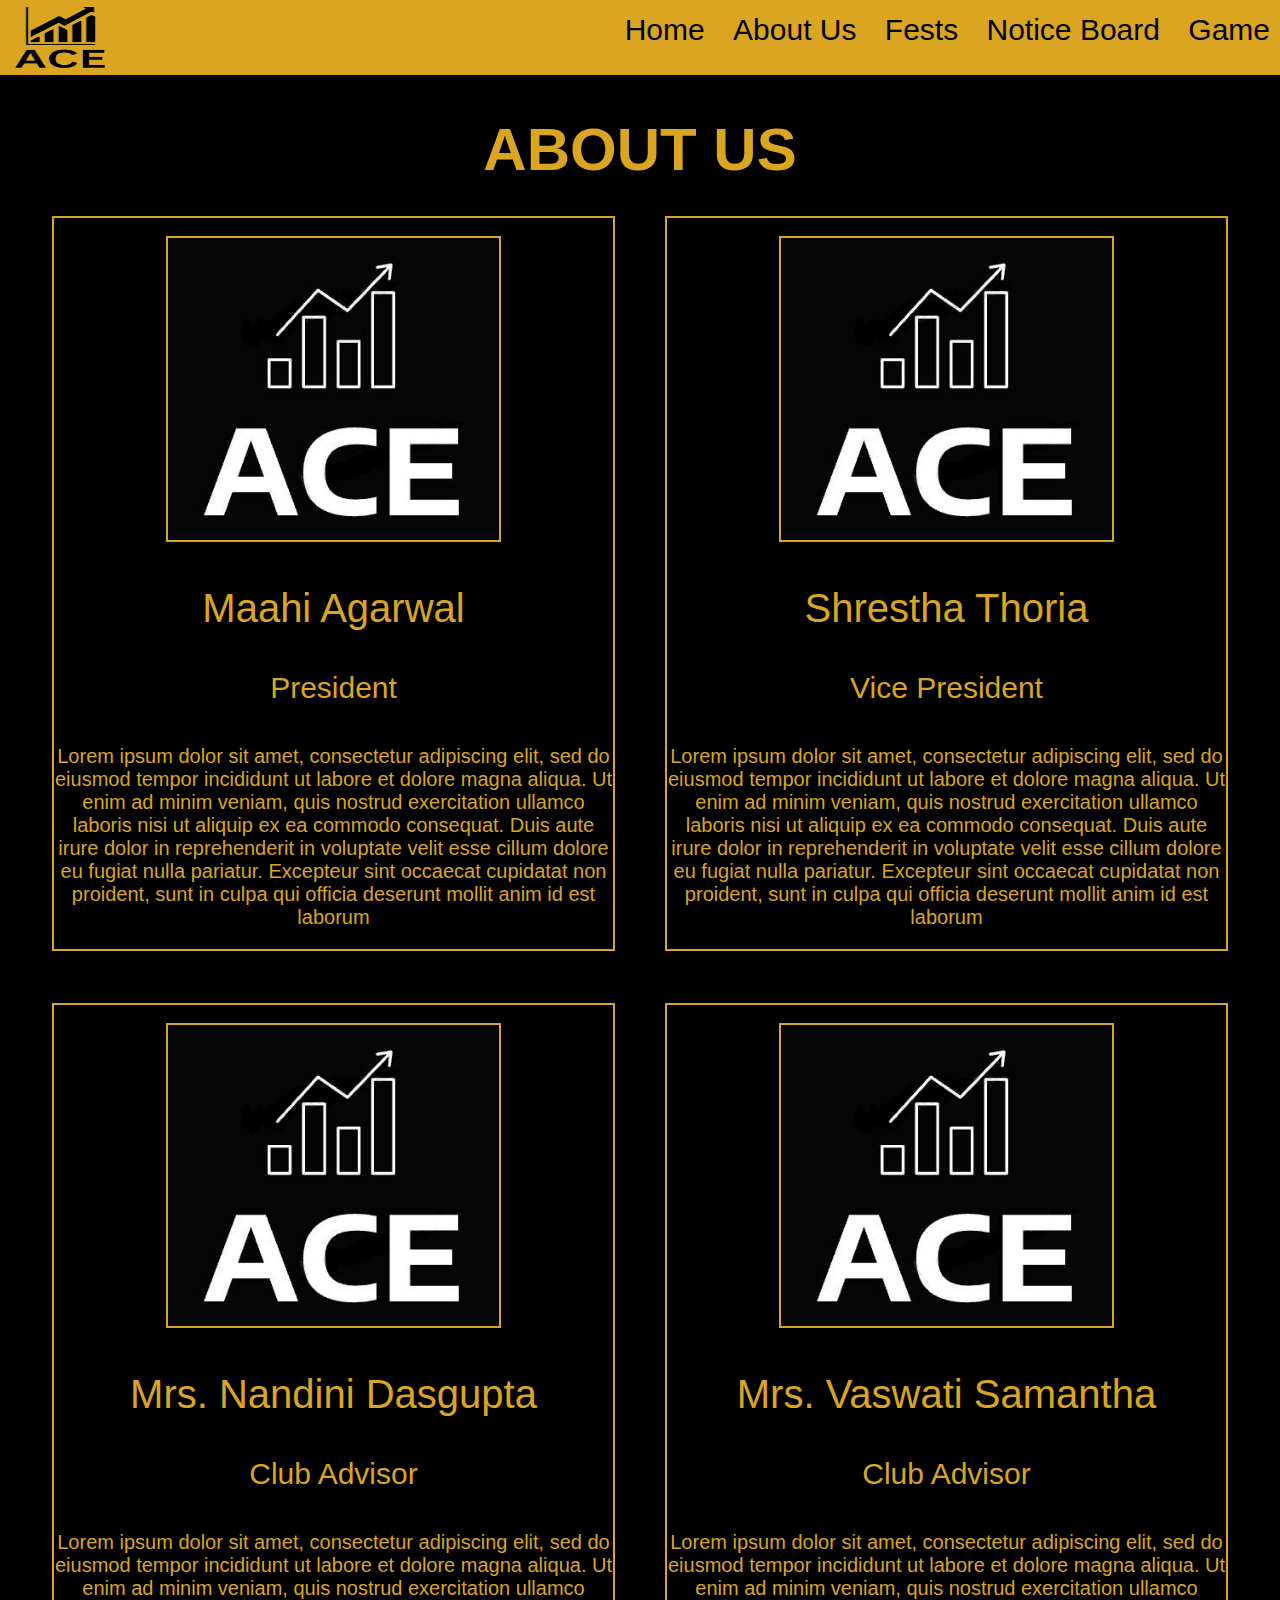
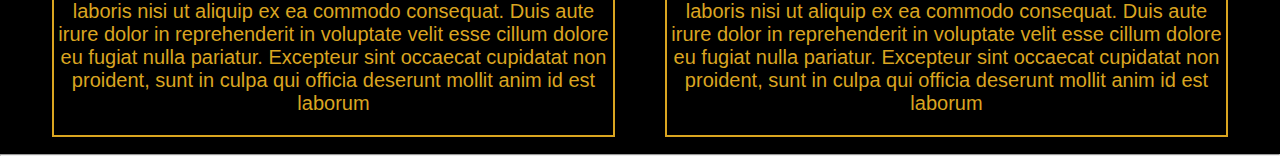
==== about.html @ 3361c426 "Update about.html" ====
<!DOCTYPE HTML>
<html>

	<head>
		<link rel="stylesheet" type="text/css" href="style.css">
		<link rel="preconnect" href="https://fonts.googleapis.com">
		<link rel="preconnect" href="https://fonts.gstatic.com" crossorigin>
        	<link href="index.html">
		<link href="about.html">
		<link href="fests.html">
		<link href="notice.html">
		<link href="game.html">
		<link href="/imgs/fest1.jpg">
		<link href="/imgs/fest3.jpg">
		<link href="/imgs/fest2.jpg">
		<link href="/imgs/fest4.jpg">
		<link href="/imgs/logo.jpg">
		<link href="https://fonts.googleapis.com/css2?family=DM+Sans&display=swap" rel="stylesheet">
	</head>

	<body>

        <div class="nav">
			<input type="checkbox" id="nav-check">
			
			<div class="nav-header">
				<div class="nav-title">
					<img align="left" src="https://asaawari.github.io/ACE_Website/imgs/logo2.png" style="width: 100px; height: 65px; position: absolute; top: 5px; left: 10px;">
				</div>
			</div>

			<div class="nav-btn">
				<label for="nav-check">
					<span></span>
					<span></span>
					<span></span>
				</label>
			</div>
			
			<div class="nav-links">
				<a href="https://asaawari.github.io/ACE_Website/index.html" target="_blank">Home</a>
				<a href="https://asaawari.github.io/ACE_Website/about.html" target="_blank">About Us</a>
				<a href="https://asaawari.github.io/ACE_Website/fests.html" target="_blank">Fests</a>
				<a href="https://asaawari.github.io/ACE_Website/notice.html" target="_blank">Notice Board</a>
				<a href="https://asaawari.github.io/ACE_Website/game.html" target="_blank">Game</a>
			</div>

		</div>

        <h1>ABOUT US</h1>

		<div class="group">
			<br>

			<div class="about">
				<br>
				<img src="https://asaawari.github.io/ACE_Website/imgs/logo.jpg" alt="PREZ" id="abt"/>
				<h3>Maahi Agarwal</h3>
				<h4>President</h4>
				<h5>Lorem ipsum dolor sit amet, consectetur adipiscing elit, sed do eiusmod tempor incididunt ut labore et dolore magna aliqua. Ut enim ad minim veniam, quis nostrud exercitation ullamco laboris nisi ut aliquip ex ea commodo consequat. Duis aute irure dolor in reprehenderit in voluptate velit esse cillum dolore eu fugiat nulla pariatur. Excepteur sint occaecat cupidatat non proident, sunt in culpa qui officia deserunt mollit anim id est laborum</h5>
			</div>

			<br>

			<div class="about">
				<br>
				<img src="https://asaawari.github.io/ACE_Website/imgs/logo.jpg" alt="VICE" id="abt"/>
				<h3>Shrestha Thoria</h3>
				<h4>Vice President</h4>
				<h5>Lorem ipsum dolor sit amet, consectetur adipiscing elit, sed do eiusmod tempor incididunt ut labore et dolore magna aliqua. Ut enim ad minim veniam, quis nostrud exercitation ullamco laboris nisi ut aliquip ex ea commodo consequat. Duis aute irure dolor in reprehenderit in voluptate velit esse cillum dolore eu fugiat nulla pariatur. Excepteur sint occaecat cupidatat non proident, sunt in culpa qui officia deserunt mollit anim id est laborum</h5>
			</div>

			<br>
		</div>

        <br>

        <div class="group">
			<br>

			<div class="about">
				<br>
				<img src="https://asaawari.github.io/ACE_Website/imgs/logo.jpg" alt="Advisor 1" id="abt"/>
				<h3>Mrs. Nandini Dasgupta</h3>
				<h4>Club Advisor</h4>
				<h5>Lorem ipsum dolor sit amet, consectetur adipiscing elit, sed do eiusmod tempor incididunt ut labore et dolore magna aliqua. Ut enim ad minim veniam, quis nostrud exercitation ullamco laboris nisi ut aliquip ex ea commodo consequat. Duis aute irure dolor in reprehenderit in voluptate velit esse cillum dolore eu fugiat nulla pariatur. Excepteur sint occaecat cupidatat non proident, sunt in culpa qui officia deserunt mollit anim id est laborum</h5>
			</div>

			<br>

			<div class="about">
				<br>
				<img src="https://asaawari.github.io/ACE_Website/imgs/logo.jpg" alt="Advisor 2" id="abt"/>
				<h3>Mrs. Vaswati Samantha</h3>
				<h4>Club Advisor</h4>
				<h5>Lorem ipsum dolor sit amet, consectetur adipiscing elit, sed do eiusmod tempor incididunt ut labore et dolore magna aliqua. Ut enim ad minim veniam, quis nostrud exercitation ullamco laboris nisi ut aliquip ex ea commodo consequat. Duis aute irure dolor in reprehenderit in voluptate velit esse cillum dolore eu fugiat nulla pariatur. Excepteur sint occaecat cupidatat non proident, sunt in culpa qui officia deserunt mollit anim id est laborum</h5>
			</div>

			<br>
		</div>
        
        <hr>
	</body>
</html>
---- style.css ----
/* .nav-links {
	display: inline;
	float: right;
	font-size: 30px;
    background-color: rgb(206, 197, 148);
  }
  
  .nav-links > a {
	display: inline-block;
	padding: 13px 10px 13px 10px;
	text-decoration: none;
	color: rgb(24, 39, 138);
  }
  
  .nav-links > a:hover {
	color: red;
  }
  html, body 
  {
      height: 100%;
      margin: 0;
      padding: 0;
  }
  body 
  {
      background-color: black;
      border-color: gold;
      border-style: double;
      border-width: 5px;
      box-sizing: border-box; 
  }
  img 
  {
      display: block;
      width: 250px; 
      align-self: center;
  }
  h1 
  {
      color: white;
      font-size: 25px;
      font-family: 'Franklin Gothic Medium', 'Arial Narrow', Arial, sans-serif;
      font-weight: bold;
      text-align: center;
      margin-left: 20px;
  }
  h2 
  {
      color: white;
      font-size: 15px;
      font-style: normal;
      text-align: center;
      font-family: Arial, Helvetica, sans-serif;
      margin: 20px;
  }
  .intro
  {
    align-items: center;
  } */

body
{
	text-align: center;
	font-family: 'Abel', sans-serif;
	font-weight: 100;
    background-color: black;
	/* background-image: url("bg.PNG");
	background-repeat: no-repeat;
	background-attachment: fixed;
	background-size: 100% 100%; */
}
h1
{
	font-family: 'Abel', sans-serif;
	color: #DAA520;
	font-weight:  bold;
	font-size: 60px;
	margin: 40px 0px 20px;
}
h2
{
	font-family: 'Abel', sans-serif;
	color: #DAA520;
	font-weight: 100;
	font-size: 50px;
	margin: 40px 0px 20px;
}
h3
{
	font-family: 'Abel', sans-serif;
	color: #DAA520;
	font-weight: 100;
	font-size: 40px;
	margin: 40px 0px 20px;
}
h4
{
	font-family: 'Abel', sans-serif;
	color: #DAA520;
	font-weight: 100;
	font-size: 30px;
	margin: 40px 0px 20px;
}
h5
{
	font-family: 'Abel', sans-serif;
	color: #DAA520;
	font-weight: 100;
	font-size: 20px;
	margin: 40px 0px 20px;
}
h6
{
	font-family: 'Abel', sans-serif;
	color: #DAA520;
	font-weight: 100;
	font-size: 10px;
	margin: 40px 0px 20px;
}
.floatingleft 
{
    /* float: left; */
	height: 150px;
	width: 200px;
	left: 500px;
	right: 5000px;
}
.intro
{
	background-color: hsla(0, 0%, 0%, 0.5);
	padding: 2rem;
	margin-left: 150px;
	margin-right: 150px;
}
.slides
{
	padding: 2rem;
}
.slides img
{
	height: 300px;
	width: auto;
}
#logo
{
    width: 30%;
    border-color: #DAA520;
    border-style: solid;
    border-width: 2px;
}
#fests
{
    width: 60%;
    border-color: #DAA520;
    border-style: solid;
    border-width: 2px;
}
.fest
{
    border-color: #DAA520;
    border-width: 2px;
    border-style: solid;
    margin-left: 250px;
    margin-right: 250px;
}
canvas {
	background-color: #DAA520;
	display: block;
	margin: auto;
}
* {
	box-sizing: border-box;
  }
  
  .nav {
	margin-bottom: 3%;
	height: 75px;
	width: 100%;
	background-color: #DAA520;
	position: relative;
  }
  
  .nav > .nav-header {
	display: inline;
  }
  
  .nav > .nav-header > .nav-title {
	display: inline-block;
	font-size: 25px;
	color: rgb(0, 0, 0);
	padding: 10px 10px 10px 10px;
  }
  
  .nav > .nav-btn {
	display: none;
  }
  
  .nav > .nav-links {
	display: inline;
	float: right;
	font-size: 30px;
  }
  
  .nav > .nav-links > a {
	display: inline-block;
	padding: 13px 10px 13px 10px;
	text-decoration: none;
	color: rgb(0, 0, 0);
  }
  
  .nav > .nav-links > a:hover {
	color: #DAA520;
  }
  
  .nav > #nav-check {
	display: none;
  }

  
  /* @media (max-width:600px) {
	.nav > .nav-btn {
	  display: inline-block;
	  position: absolute;
	  right: 0px;
	  top: 0px;
	}
	.nav > .nav-btn > label {
	  display: inline-block;
	  width: 50px;
	  height: 50px;
	  padding: 13px;
	}
	.nav > .nav-btn > label:hover,.nav  #nav-check:checked ~ .nav-btn > label {
	  background-color:white;
	}
	.nav > .nav-btn > label > span {
	  display: block;
	  width: 25px;
	  height: 10px;
	  border-top: 2px solid #eee;
	}
	.nav > .nav-links {
	  position: absolute;
	  display: block;
	  width: 100%;
	  background-color: white;
	  height: 0px;
	  transition: all 0.3s ease-in;
	  overflow-y: hidden;
	  top: 50px;
	  left: 0px;
	}
	.nav > .nav-links > a {
	  display: block;
	  width: 100%;
	}
	.nav > #nav-check:not(:checked) ~ .nav-links {
	  height: 0px;
	}
	.nav > #nav-check:checked ~ .nav-links {
	  height: calc(100vh - 50px);
	  overflow-y: auto;
	}
  } */

  * {
	padding: 0;
	margin: 0;
  }
  
  html, body {
	background-color: #000000;
	font-family: Arial, sans-serif;
  }
  
  header {
	margin-top: 20px;
	text-align: center;
	background-color: #a5befa;
	padding: 20px 0;
  }
  
  .container {
	display: flex;
	justify-content: center;
	gap: 20px;
	margin-top: 20px;
  }
  
  .box {
	width: 45%;
  }
  
  .Latest-News, .Notice-board {
	background-color: #f4f4f4;
	padding: 20px;
	border-radius: 8px;
  }
  
  .heading-sect {
	margin-bottom: 10px;
  }
  
  .head-title {
	margin: 0;
	font-size: 24px;
  }
  
  #scroll-container {
	height: 315px;
	width: 100%;
	overflow: hidden;
	background-color: white;
	border: 1px solid gray;
	border-radius: 4px;
	margin-right: 10px;
  }
  
  #scroll-text {
	height: 100%;
	text-align: center;
	transform: translateY(-100%);
	animation: my-animation 15s linear infinite; /* Slowed down the animation to 20s */
  }
  
  @-moz-keyframes my-animation {
  from { transform: translateY(-100%); }
  to { transform: translateY(100%); }
  }
  
  @-webkit-keyframes my-animation {
  from { transform: translateY(-100%); }
  to { transform: translateY(100%); }
  }
  
  @keyframes my-animation {
  from { transform: translateY(-100%); }
  to { transform: translateY(100%); }
  }
  
  #scroll-text a {
	color: #337ab7;
	text-decoration: none;
  }
  
  #scroll-text a:hover {
	text-decoration: underline;
  }
  
  .upcoming-event-list{
	list-style: none;
	padding: 0px;
  }
  
  .upcoming-event-list li{
	margin-bottom: 35px;
  }
  
  .event-date{
	background-color: #DAA520;
	float: left;
	text-align: center;
	font-size: 14px;
	padding: 8px;
	margin-right: 10px;
  }
#abt
{
    width: 60%;
    border-color: #DAA520;
    border-style: solid;
    border-width: 2px;	
}
.group
{
    /* border-color: #DAA520; */
    border-width: 2px;
    border-style: solid;
    margin-left: 25px;
    margin-right: 25px;
	margin-bottom: 5px;
	margin-top: 5px;
	display: flex;
    justify-content: center;
}
.about
{
    border-color: #DAA520;
    border-width: 2px;
    border-style: solid;
	margin-left: 25px;
	margin-right: 25px;
	margin-top: 10px;
	margin-bottom: 10px;
}
#canvas
{
	border: 1px solid black;
    display: block;
    margin: 0 auto;
}
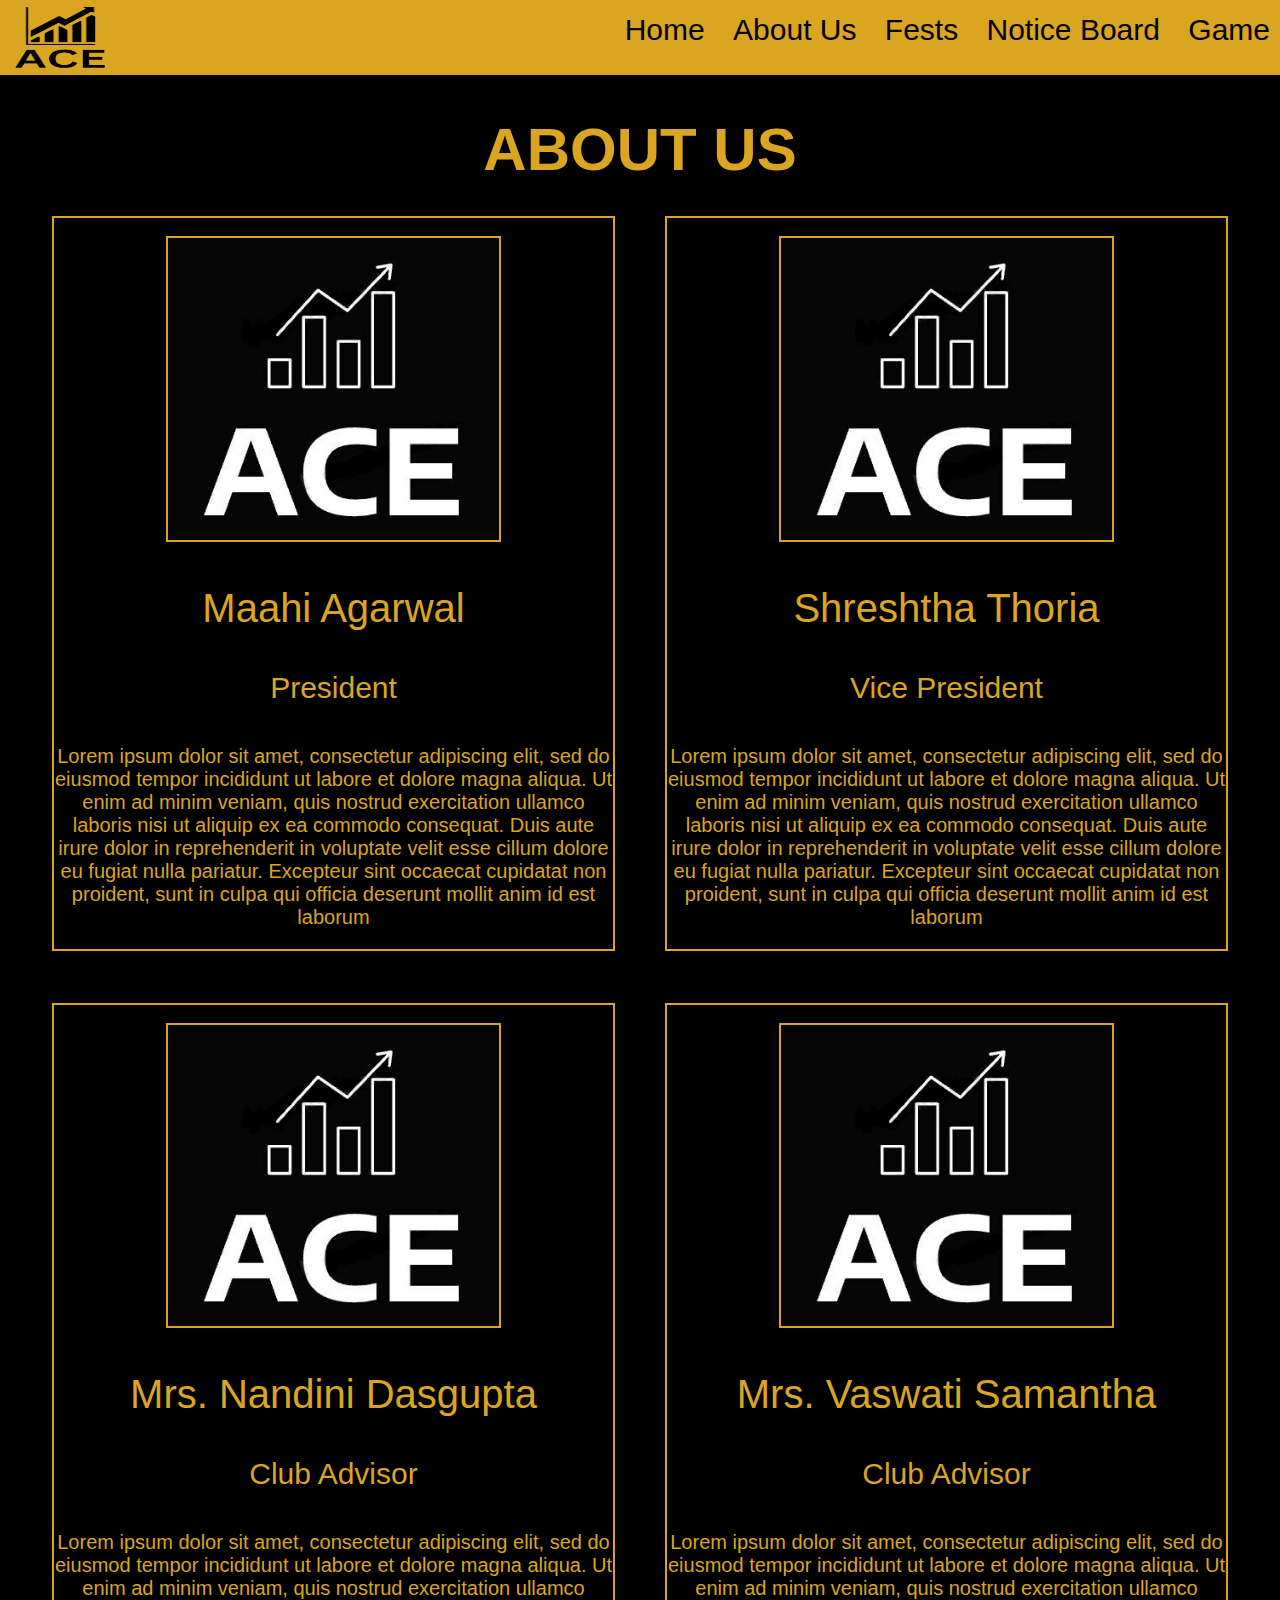
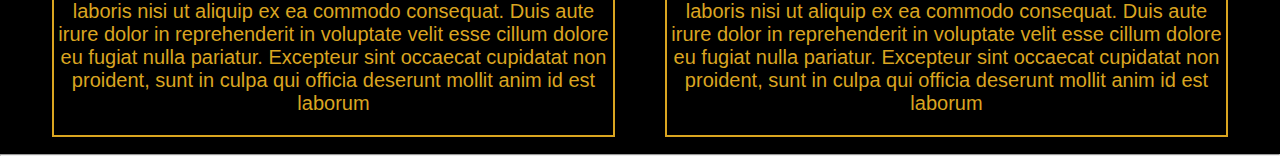
==== commit edeff23b: "Update about.html" ====
--- a/about.html
+++ b/about.html
@@ -65,7 +65,7 @@
 			<div class="about">
 				<br>
 				<img src="https://asaawari.github.io/ACE_Website/imgs/logo.jpg" alt="VICE" id="abt"/>
-				<h3>Shrestha Thoria</h3>
+				<h3>Shreshtha Thoria</h3>
 				<h4>Vice President</h4>
 				<h5>Lorem ipsum dolor sit amet, consectetur adipiscing elit, sed do eiusmod tempor incididunt ut labore et dolore magna aliqua. Ut enim ad minim veniam, quis nostrud exercitation ullamco laboris nisi ut aliquip ex ea commodo consequat. Duis aute irure dolor in reprehenderit in voluptate velit esse cillum dolore eu fugiat nulla pariatur. Excepteur sint occaecat cupidatat non proident, sunt in culpa qui officia deserunt mollit anim id est laborum</h5>
 			</div>
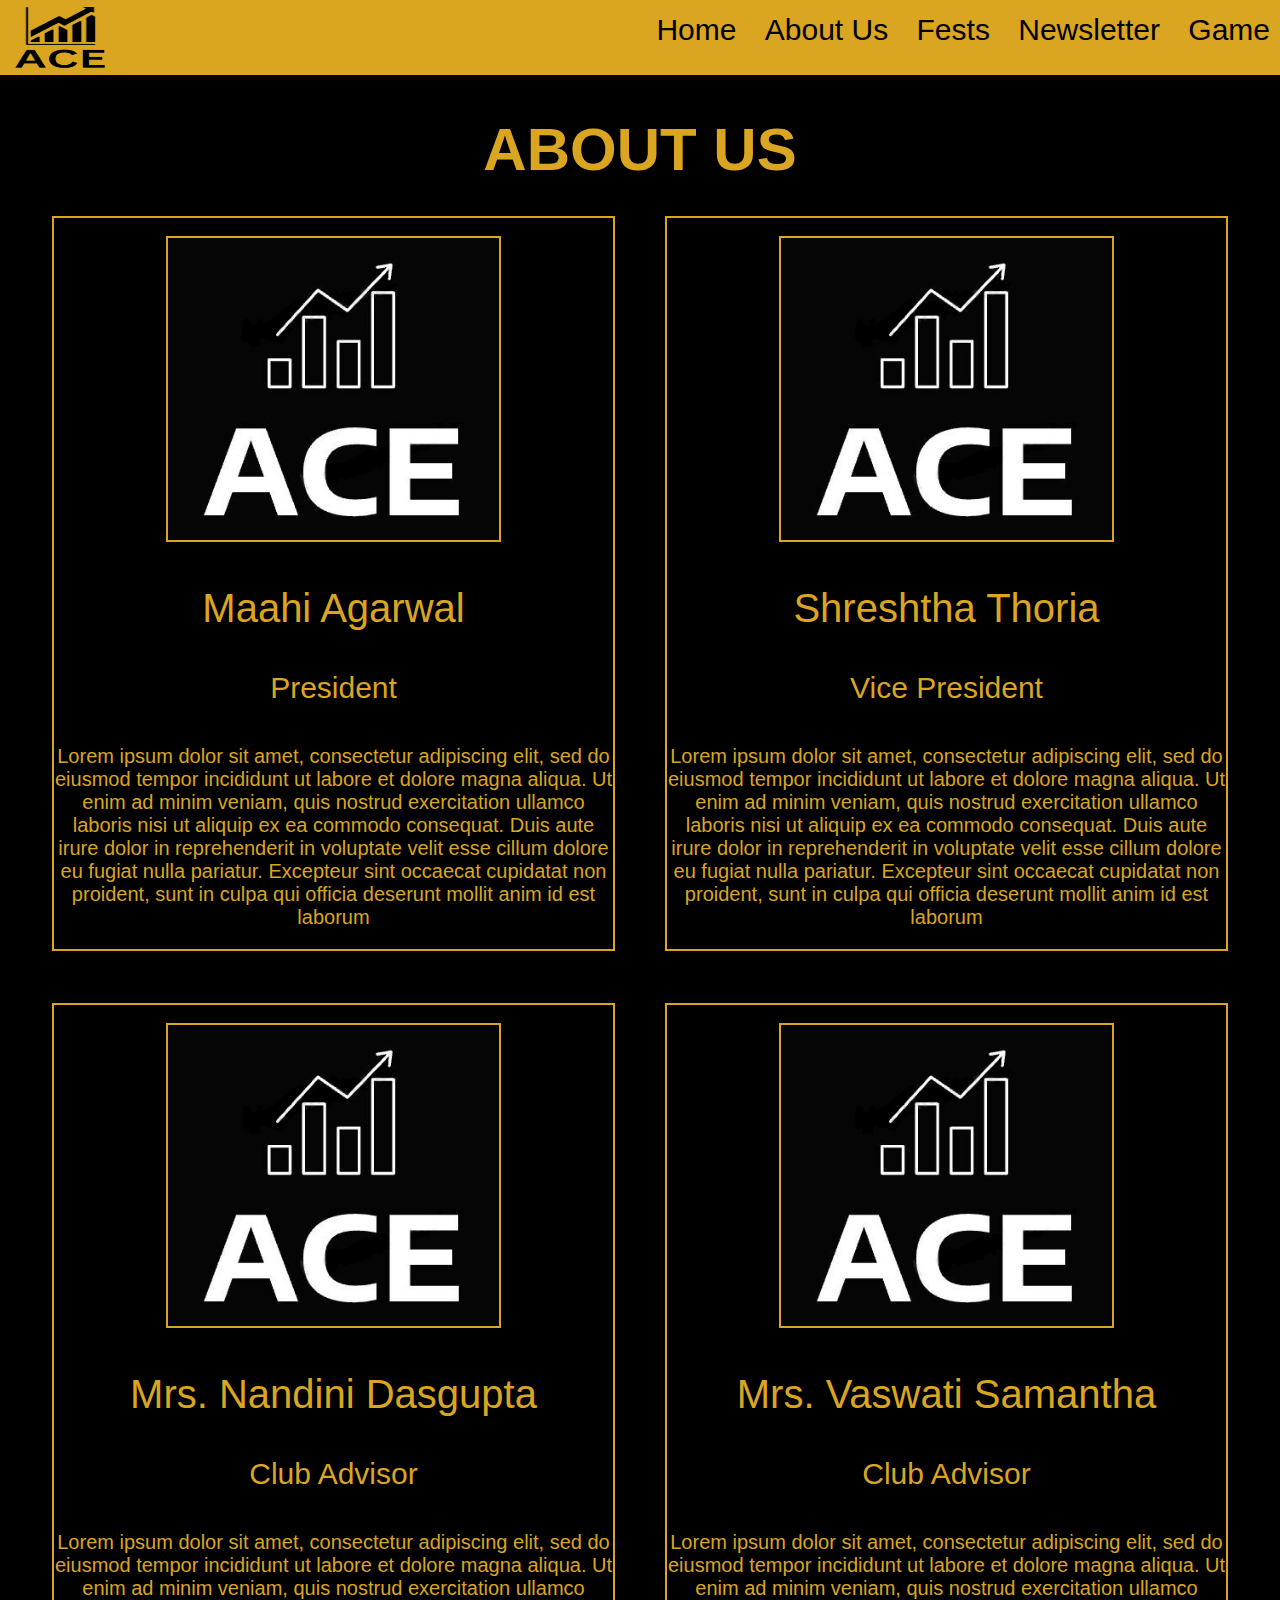
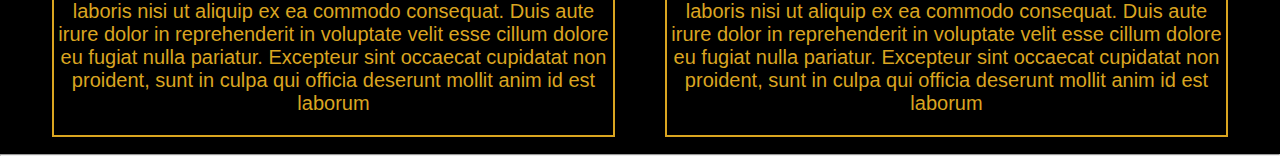
==== commit bba77a49: "Update about.html" ====
--- a/about.html
+++ b/about.html
@@ -2,6 +2,7 @@
 <html>
 
 	<head>
+		<title>ACE - About</title> 
 		<link rel="stylesheet" type="text/css" href="style.css">
 		<link rel="preconnect" href="https://fonts.googleapis.com">
 		<link rel="preconnect" href="https://fonts.gstatic.com" crossorigin>
@@ -38,11 +39,11 @@
 			</div>
 			
 			<div class="nav-links">
-				<a href="https://asaawari.github.io/ACE_Website/index.html" target="_blank">Home</a>
-				<a href="https://asaawari.github.io/ACE_Website/about.html" target="_blank">About Us</a>
-				<a href="https://asaawari.github.io/ACE_Website/fests.html" target="_blank">Fests</a>
-				<a href="https://asaawari.github.io/ACE_Website/notice.html" target="_blank">Notice Board</a>
-				<a href="https://asaawari.github.io/ACE_Website/game.html" target="_blank">Game</a>
+				<a href="index.html" target="_blank">Home</a>
+				<a href="about.html" target="_blank">About Us</a>
+				<a href="fests.html" target="_blank">Fests</a>
+				<a href="notice.html" target="_blank">Newsletter</a>
+				<a href="game.html" target="_blank">Game</a>
 			</div>
 
 		</div>
